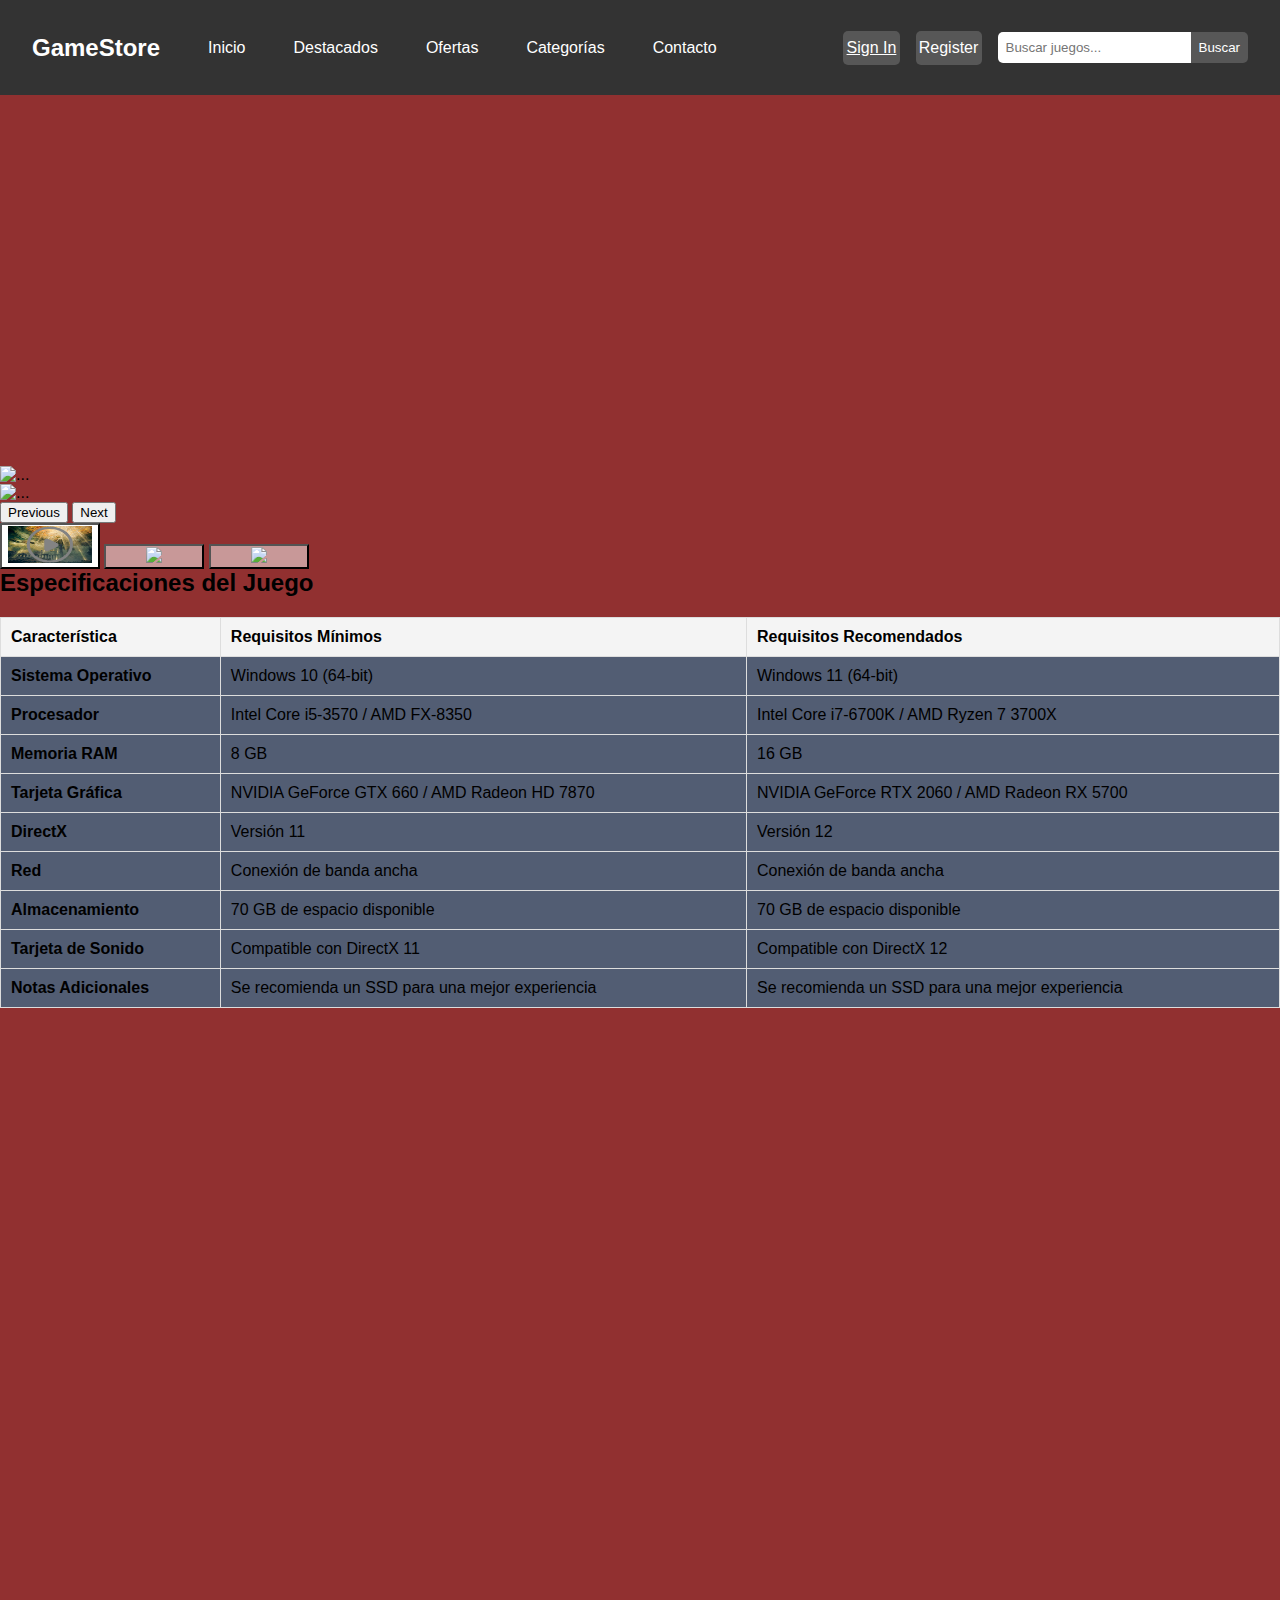
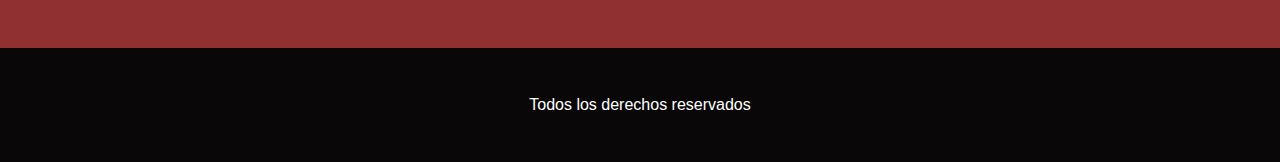
==== Proyecto/eldenring.html @ 04be4300 "Add files via upload" ====
<!DOCTYPE html>
<html lang="en">
<head>
    <meta charset="UTF-8">
    <meta name="viewport" content="width=device-width, initial-scale=1.0">
    <title>Tienda de Videojuegos</title>
    <link rel="stylesheet" href="style.css"> 
    <link rel="stylesheet" href="style-elden.css">
    <!-- Font Awesome -->
<link
href="https://cdnjs.cloudflare.com/ajax/libs/font-awesome/6.0.0/css/all.min.css"
rel="stylesheet"
/>
<!-- Google Fonts -->
<link
href="https://fonts.googleapis.com/css?family=Roboto:300,400,500,700&display=swap"
rel="stylesheet"
/>
<!-- MDB -->
<link
href="https://cdnjs.cloudflare.com/ajax/libs/mdb-ui-kit/7.3.0/mdb.min.css"
rel="stylesheet"
/>
</head>
<body data-mdb-theme="dark">
    <header>
        <nav class="nav-bar">
        <div class="logo">GameStore</div>
        <ul class="nav-links">
            <li><a href="./index.html">Inicio</a></li>
            <li><a href="#nuevos-lanzamientos">Destacados</a></li>
            <li><a href="#ofertas">Ofertas</a></li>
            <li><a href="#categorias">Categorías</a></li>
            <li><a href="#contacto">Contacto</a></li>
        </ul>
        <div class="auth-links">
                <a href="./signin.html" class="auth-button" id="underline">Sign In</li>
                <a href="" class="auth-button">Register</a>
        </div>
        
        <div class="search-bar">
            <input type="text" placeholder="Buscar juegos...">
            <button>Buscar</button>
        </div>
    </nav>
    </header>
    
<div class="container-imagenes">
<!-- Carousel wrapper -->
<div id="carouselMDExample" data-mdb-carousel-init class="carousel slide carousel-fade" data-mdb-ride="carousel">
    <!-- Slides -->
    <div class="carousel-inner mb-5 shadow-1-strong rounded-3">
      <div class="carousel-item active">
        <!-- <video src="./img/Y2meta.app-PRIMER TRÁILER DE ELDEN RING_ SHADOW OF THE ERDTREE y fecha de lanzamiento-(1080p60).mp4"  controls muted autoplay class="d-block w-100" alt="..."> -->
          <iframe width="560" height="367"  src="https://www.youtube.com/embed/NjUPczB0GmY?si=U42CEO4Km5qbpQ8w" frameborder="0" allow="accelerometer; autoplay; clipboard-write; encrypted-media; gyroscope; picture-in-picture; web-share" referrerpolicy="strict-origin-when-cross-origin" allowfullscreen muted class="d-block w-100" ></iframe>
      </div>
      <div class="carousel-item">
        <img src="https://mdbcdn.b-cdn.net/img/Photos/Slides/img%20(121).webp" class="d-block w-100"
          alt="..." />
      </div>
      <div class="carousel-item">
        <img src="https://mdbcdn.b-cdn.net/img/Photos/Slides/img%20(31).webp" class="d-block w-100" alt="..." />
      </div>
    </div>
    <!-- Slides -->
  
    <!-- Controls -->
    <button data-mdb-button-init class="carousel-control-prev" type="button" data-mdb-target="#carouselMDExample"
      data-mdb-slide="prev">
      <span class="carousel-control-prev-icon" aria-hidden="true"></span>
      <span class="visually-hidden">Previous</span>
    </button>
    <button data-mdb-button-init class="carousel-control-next" type="button" data-mdb-target="#carouselMDExample"
      data-mdb-slide="next">
      <span class="carousel-control-next-icon" aria-hidden="true"></span>
      <span class="visually-hidden">Next</span>
    </button>
    <!-- Controls -->
  
    <!-- Thumbnails -->
    <div class="carousel-indicators" style="margin-bottom: -20px;">
      <button  type="button" data-mdb-button-init data-mdb-target="#carouselMDExample" data-mdb-slide-to="0" class="active"
        aria-current="true" aria-label="Slide 1" style="width: 100px;">
        <img class="d-block w-100 shadow-1-strong rounded"
          src="./img/eldenthumbnail1.png" class="img-fluid" />
      </button>
      <button  type="button" data-mdb-button-init data-mdb-target="#carouselMDExample" data-mdb-slide-to="1" aria-label="Slide 2"
        style="width: 100px;">
        <img class="d-block w-100 shadow-1-strong rounded"
          src="https://mdbcdn.b-cdn.net/img/Photos/Others/Carousel-thumbs/img%20(121).webp" class="img-fluid" />
      </button>
      <button  type="button" data-mdb-button-init data-mdb-target="#carouselMDExample" data-mdb-slide-to="2" aria-label="Slide 3"
        style="width: 100px;">
        <img class="d-block w-100 shadow-1-strong rounded"
          src="https://mdbcdn.b-cdn.net/img/Photos/Others/Carousel-thumbs/img%20(31).webp" class="img-fluid" />
      </button>
    </div>
    <!-- Thumbnails -->
  </div>
</div>





    <h2>Especificaciones del Juego</h2>
    <table>
        <thead>
            <tr>
                <th>Característica</th>
                <th>Requisitos Mínimos</th>
                <th>Requisitos Recomendados</th>
            </tr>
        </thead>
        <tbody>
            <tr>
                <td><strong>Sistema Operativo</strong></td>
                <td>Windows 10 (64-bit)</td>
                <td>Windows 11 (64-bit)</td>
            </tr>
            <tr>
                <td><strong>Procesador</strong></td>
                <td>Intel Core i5-3570 / AMD FX-8350</td>
                <td>Intel Core i7-6700K / AMD Ryzen 7 3700X</td>
            </tr>
            <tr>
                <td><strong>Memoria RAM</strong></td>
                <td>8 GB</td>
                <td>16 GB</td>
            </tr>
            <tr>
                <td><strong>Tarjeta Gráfica</strong></td>
                <td>NVIDIA GeForce GTX 660 / AMD Radeon HD 7870</td>
                <td>NVIDIA GeForce RTX 2060 / AMD Radeon RX 5700</td>
            </tr>
            <tr>
                <td><strong>DirectX</strong></td>
                <td>Versión 11</td>
                <td>Versión 12</td>
            </tr>
            <tr>
                <td><strong>Red</strong></td>
                <td>Conexión de banda ancha</td>
                <td>Conexión de banda ancha</td>
            </tr>
            <tr>
                <td><strong>Almacenamiento</strong></td>
                <td>70 GB de espacio disponible</td>
                <td>70 GB de espacio disponible</td>
            </tr>
            <tr>
                <td><strong>Tarjeta de Sonido</strong></td>
                <td>Compatible con DirectX 11</td>
                <td>Compatible con DirectX 12</td>
            </tr>
            <tr>
                <td><strong>Notas Adicionales</strong></td>
                <td>Se recomienda un SSD para una mejor experiencia</td>
                <td>Se recomienda un SSD para una mejor experiencia</td>
            </tr>
        </tbody>
    </table>

    <footer class="footer">
        <p>Todos los derechos reservados</p>
    </footer>
    
    


<!-- MDB -->
<script
  type="text/javascript"
  src="https://cdnjs.cloudflare.com/ajax/libs/mdb-ui-kit/7.3.0/mdb.umd.min.js"></script>
</body> 
</html>
---- Proyecto/style.css ----
body {
    margin: 0;
    font-family: Arial, sans-serif;
    background-color:#444;
    background-color: #1b1726;
}

.nav-bar {
    display: flex;
    justify-content: space-between;
    align-items: center;
    background-color: #333;
    padding: 1rem;
}

.nav-bar .logo {
    color: #fff;
    font-size: 1.5rem;
    font-weight: bold;
    margin: 1rem;
}

.nav-bar .nav-links {
    list-style: none;
    display: flex;
    margin: 0;
    padding: 0;
    flex-grow: 1;
    justify-content: flex-start;
}

.nav-bar .nav-links li {
    margin-left: 1rem;
}

.nav-bar .nav-links a {
    color: #fff;
    text-decoration: none;
    padding: 0.5rem 1rem;
    transition: background-color 0.3s;
}

.nav-bar .nav-links a:hover {
    background-color: #575757;
    border-radius: 5px;
}

.nav-bar .search-bar {
    display: flex;
    margin: 1rem;
}

.nav-bar .search-bar input {
    padding: 0.5rem;
    border: none;
    border-radius: 5px 0 0 5px;
}

.nav-bar .search-bar button {
    padding: 0.5rem;
    border: none;
    background-color: #575757;
    color: white;
    border-radius: 0 5px 5px 0;
    cursor: pointer;
    transition: background-color 0.3s;
}

.navbar .search-bar button:hover {
    background-color: #444;
}

/* .register .nav-links a{
    text-align: ;
    text-decoration: none;
} */
.nav-bar .auth-links {
    display: flex;
    align-items: center;
}
.nav-bar .auth-button {
    color:#fff;
    text-decoration: none;
    margin-left: 1rem;
    padding: 0.5rem 0.2rem;
    background-color: #575757;
    border-radius: 5px;
    transition: background-color 0.3s;
    
}
.nav-bar .auth-button:hover{
    background-color: #444;
}
.banner {
    position: relative;
    height: 350px; /* Ajusta la altura según sea necesario */
    overflow: hidden;
    box-shadow: #3a3a3a 0px 5px;
    
}

.banner img {
    background-color:#444 ;
    width: 100%;
    height: 100%;
     /* object-fit: scale-down;  */
}

.banner-content {
    position: absolute;
    bottom: 0;
    left: 0;
    width: 100%;
    padding: 20px;
    box-sizing: border-box;
    display: flex;
    justify-content: space-between;
    align-items: center;
    background-color: rgba(0, 0, 0, 0.5); /* Fondo semi-transparente para el contenido */
    
}

.banner-text-left {
    color: #fff;
    text-align: left;
}

.banner-text-left h1 {
    font-size: 2rem;
    margin: 0;
}

.banner-text-left p {
    font-size: 1rem;
    margin-top: 0.5rem;
}

.banner-button-right button {
    padding: 1rem 2rem;
    border: none;
    background-color: #ff6f61;
    color: white;
    font-size: 1rem;
    cursor: pointer;
    transition: background-color 0.3s;
    border-radius: 5px;
}

.banner-button-right button:hover {
    background-color: #ff3f31;
}
#underline{
    text-decoration: underline;
}
.footer{
    clear: both;
    margin-top: 50%;
    padding: 2rem;
    background-color: #090707;
    color: white;
    text-align: center;
}
.product-content{
   display: grid;
   grid-template-columns: repeat(3,1fr);
   gap:50px;
   justify-items: center;
}
.product-1{
background-color: #2A223A;
}
.product-txt{
    padding: 50px 30px;
}
h3{
    font-size: 20px;
    color: #ffffff;
    margin-bottom: 20px;
}
.price{
    display: flex;
    justify-content: space-between;
    align-items: center;
}
img{
    max-width: 100%;
}
.btn-2{
    display: inline-block;
    padding: 11px 35px;
    border: 2px solid #ff6f61;
    border-radius: 25px;
    margin-right: 25px;
    font-size: 17px;
    color: #FFFFFF;
}
---- Proyecto/style-elden.css ----
body{
    background-color: rgb(145, 48, 48);
}
table{
    width: 100%;
    border-collapse: collapse;
    background-color: rgb(82, 93, 115);
}
th, td{
    padding: 10px;
            text-align: left;
            border: 1px solid #ddd;
}
th{
    background-color: #f4f4f4;
}
.container-imagenes{
    width: 60%;
}
/* Asegúrate de que el fondo del carrusel sea transparente */
:root {
    --mdb-body-bg: transparent;
}
.carousel-inner {
    background: var(--mdb-body-bg) !important;
  }
  .carousel-item {
    background: var(--mdb-body-bg) !important;
  }
  
  /* Ajusta el estilo de los botones de control si es necesario */
  .carousel-control-prev-icon,
  .carousel-control-next-icon {
    filter: invert(100%); /* Esto hará que los iconos sean blancos */
  }
  
  /* Estilos para los indicadores de carrusel si es necesario */
  .carousel-indicators button {
    background-color: rgba(255, 255, 255, 0.5); /* Botones semi-transparentes */
  }
  
  .carousel-indicators button.active {
    background-color: rgba(255, 255, 255, 1); /* Botón activo totalmente blanco */
  }
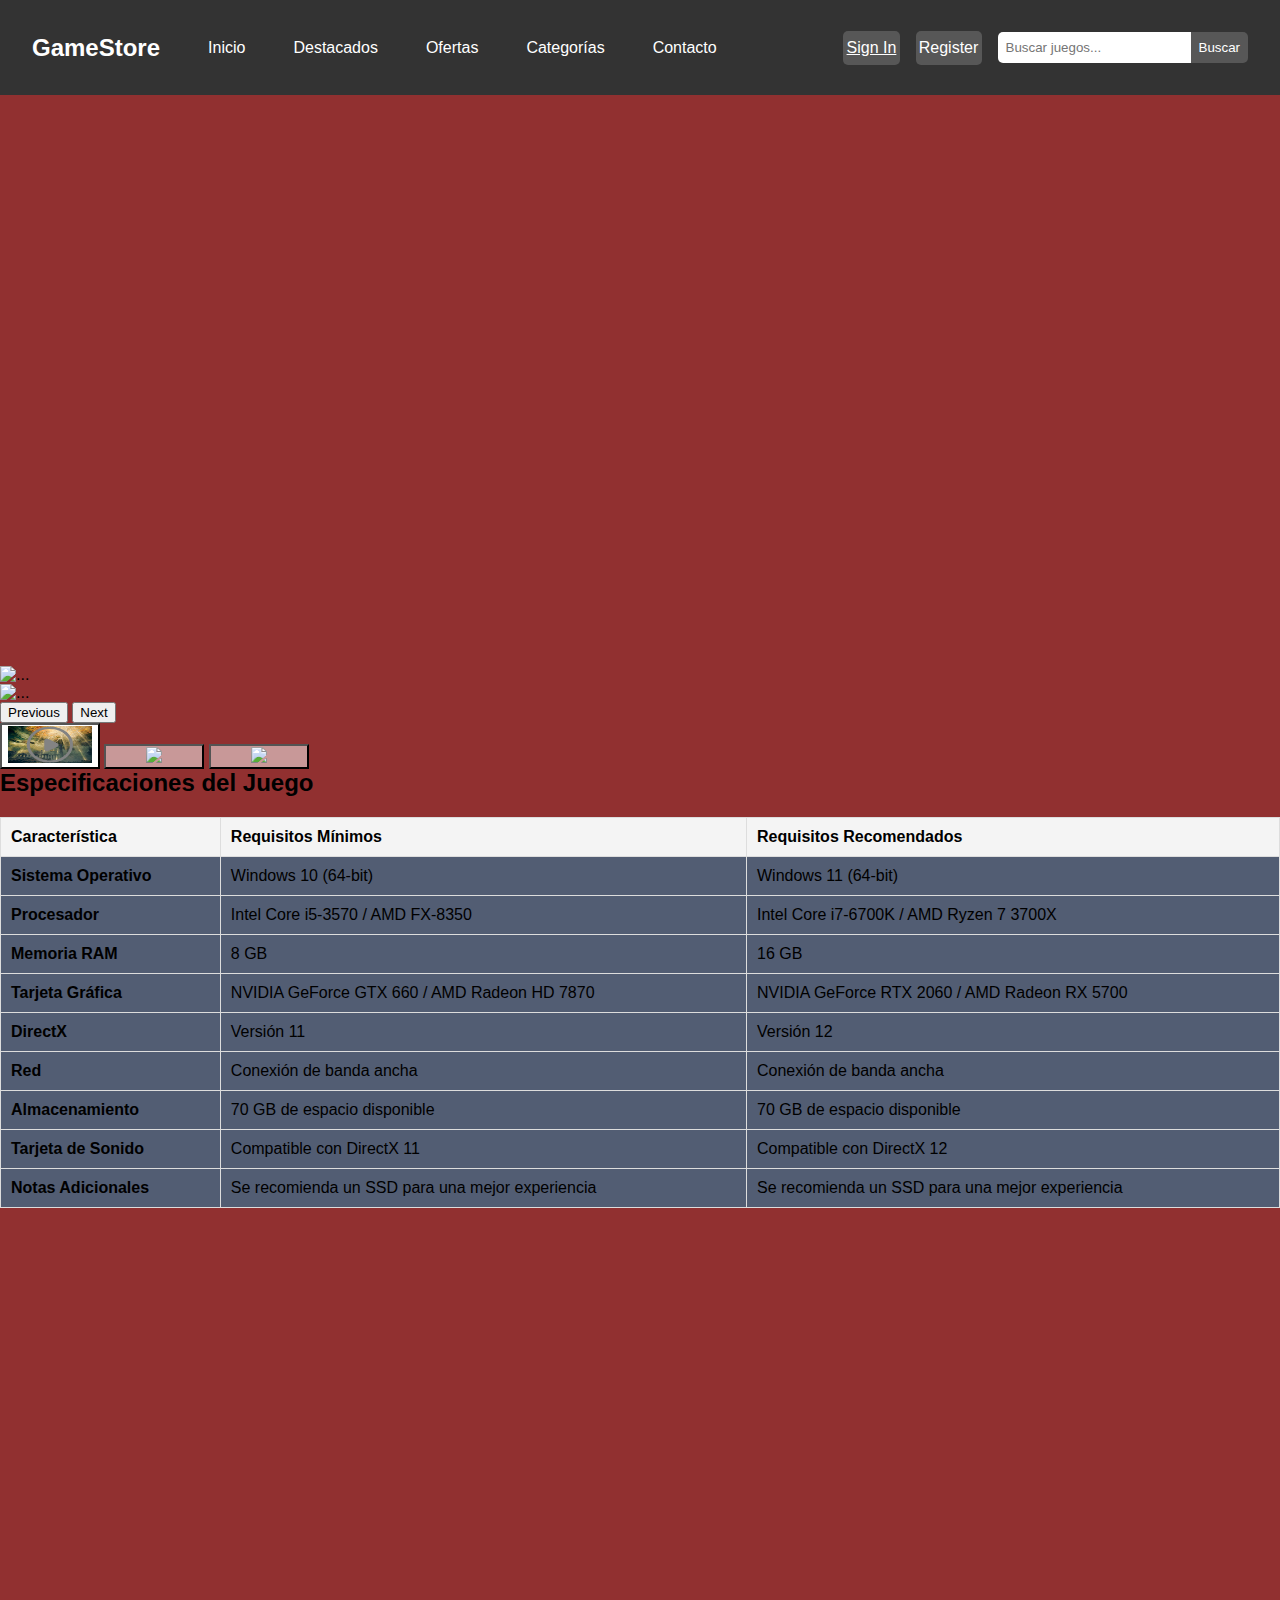
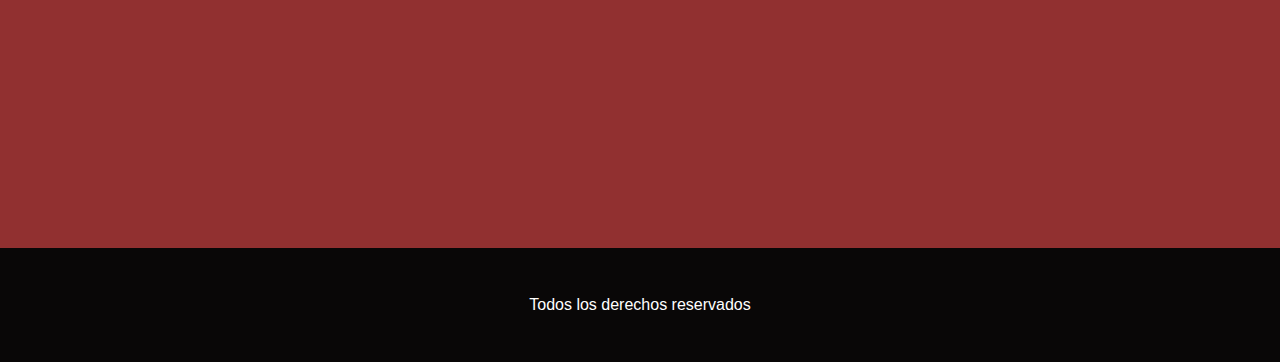
==== commit bca2726d: "Update eldenring.html" ====
--- a/Proyecto/eldenring.html
+++ b/Proyecto/eldenring.html
@@ -52,7 +52,7 @@
     <div class="carousel-inner mb-5 shadow-1-strong rounded-3">
       <div class="carousel-item active">
         <!-- <video src="./img/Y2meta.app-PRIMER TRÁILER DE ELDEN RING_ SHADOW OF THE ERDTREE y fecha de lanzamiento-(1080p60).mp4"  controls muted autoplay class="d-block w-100" alt="..."> -->
-          <iframe width="560" height="367"  src="https://www.youtube.com/embed/NjUPczB0GmY?si=U42CEO4Km5qbpQ8w" frameborder="0" allow="accelerometer; autoplay; clipboard-write; encrypted-media; gyroscope; picture-in-picture; web-share" referrerpolicy="strict-origin-when-cross-origin" allowfullscreen muted class="d-block w-100" ></iframe>
+          <iframe width="560" height="567"  src="https://www.youtube.com/embed/NjUPczB0GmY?si=U42CEO4Km5qbpQ8w" frameborder="0" allow="accelerometer; autoplay; clipboard-write; encrypted-media; gyroscope; picture-in-picture; web-share" referrerpolicy="strict-origin-when-cross-origin" allowfullscreen muted class="d-block w-100" ></iframe>
       </div>
       <div class="carousel-item">
         <img src="https://mdbcdn.b-cdn.net/img/Photos/Slides/img%20(121).webp" class="d-block w-100"
@@ -173,4 +173,4 @@
   type="text/javascript"
   src="https://cdnjs.cloudflare.com/ajax/libs/mdb-ui-kit/7.3.0/mdb.umd.min.js"></script>
 </body> 
-</html>+</html>
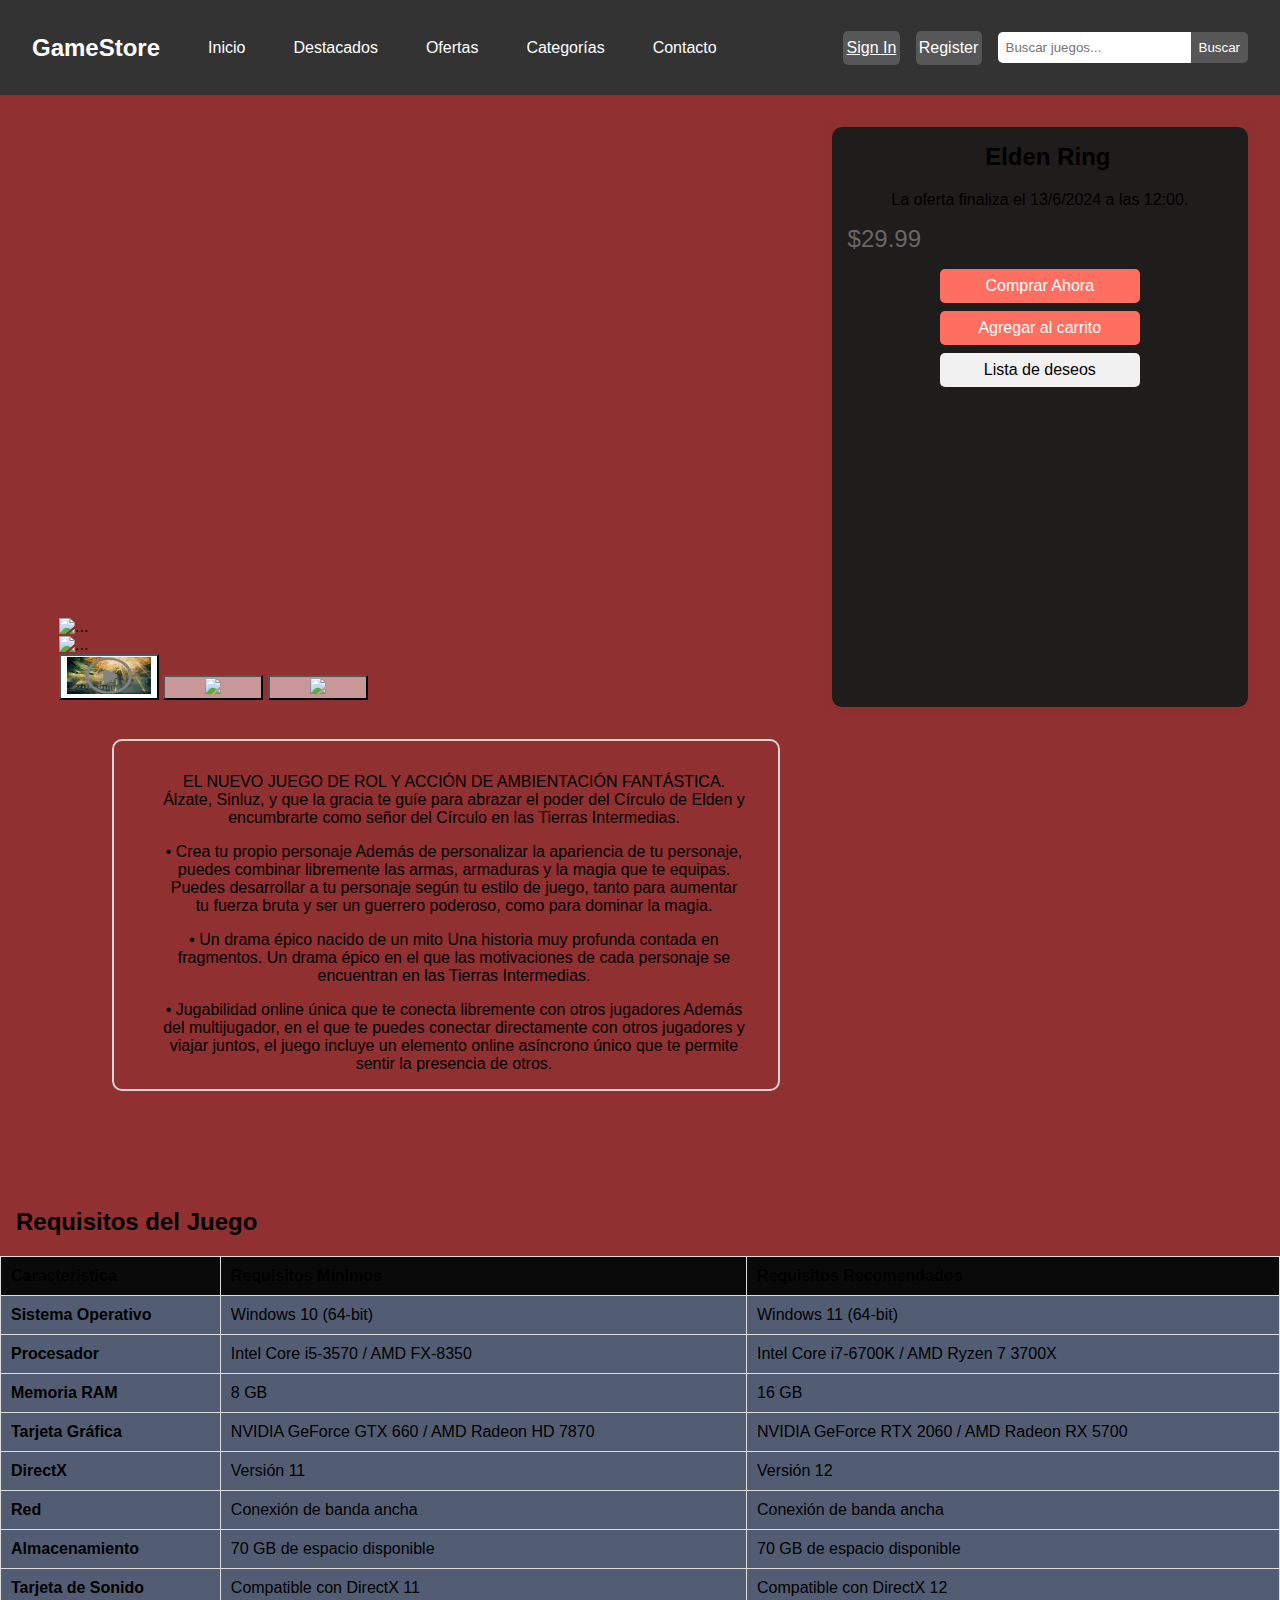
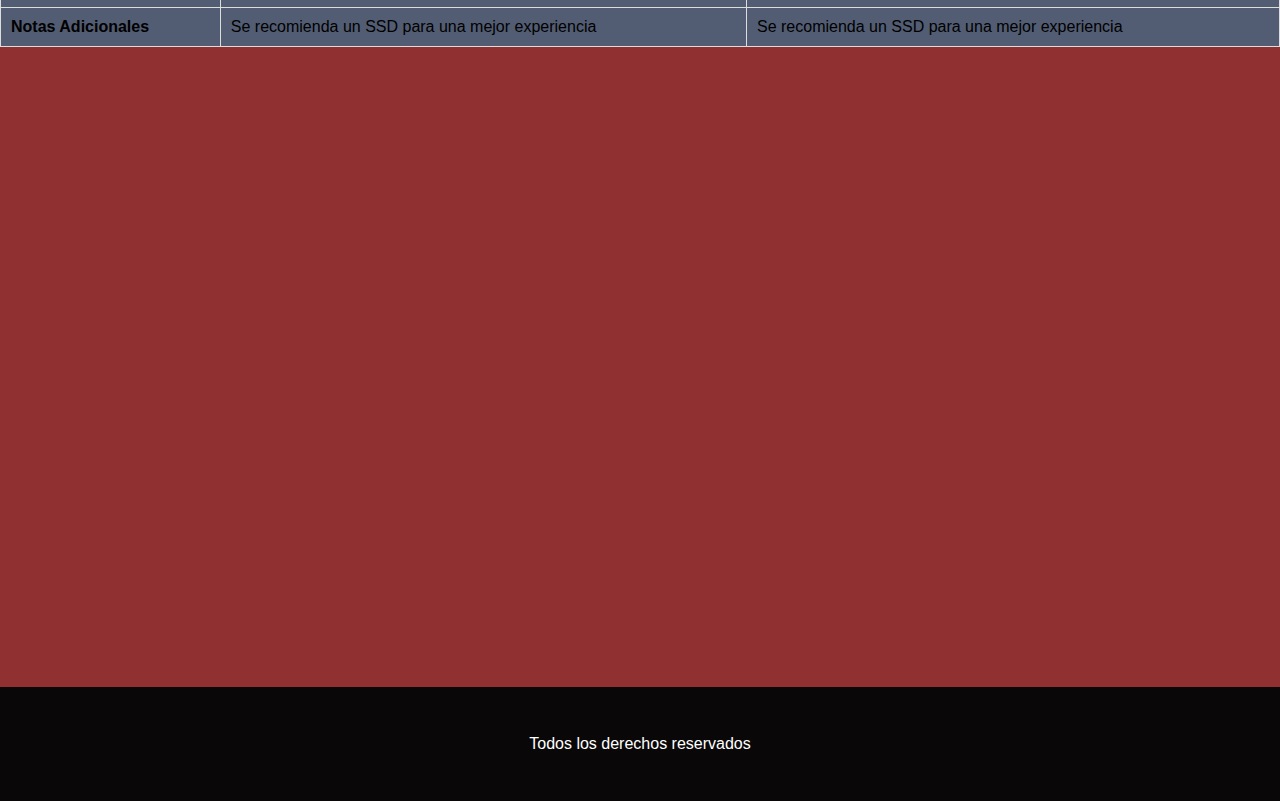
==== commit 63967cf1: "Update eldenring.html" ====
--- a/Proyecto/eldenring.html
+++ b/Proyecto/eldenring.html
@@ -1,71 +1,71 @@
 <!DOCTYPE html>
 <html lang="en">
+
 <head>
-    <meta charset="UTF-8">
-    <meta name="viewport" content="width=device-width, initial-scale=1.0">
-    <title>Tienda de Videojuegos</title>
-    <link rel="stylesheet" href="style.css"> 
-    <link rel="stylesheet" href="style-elden.css">
-    <!-- Font Awesome -->
-<link
-href="https://cdnjs.cloudflare.com/ajax/libs/font-awesome/6.0.0/css/all.min.css"
-rel="stylesheet"
-/>
-<!-- Google Fonts -->
-<link
-href="https://fonts.googleapis.com/css?family=Roboto:300,400,500,700&display=swap"
-rel="stylesheet"
-/>
-<!-- MDB -->
-<link
-href="https://cdnjs.cloudflare.com/ajax/libs/mdb-ui-kit/7.3.0/mdb.min.css"
-rel="stylesheet"
-/>
+  <meta charset="UTF-8">
+  <meta name="viewport" content="width=device-width, initial-scale=1.0">
+  <title>Tienda de Videojuegos</title>
+  <link rel="stylesheet" href="style.css">
+  <link rel="stylesheet" href="style-elden.css">
+  <!-- Font Awesome -->
+  <link href="https://cdnjs.cloudflare.com/ajax/libs/font-awesome/6.0.0/css/all.min.css" rel="stylesheet" />
+  <!-- Google Fonts -->
+  <link href="https://fonts.googleapis.com/css?family=Roboto:300,400,500,700&display=swap" rel="stylesheet" />
+  <!-- MDB -->
+  <link href="https://cdnjs.cloudflare.com/ajax/libs/mdb-ui-kit/7.3.0/mdb.min.css" rel="stylesheet" />
+
 </head>
+
 <body data-mdb-theme="dark">
-    <header>
-        <nav class="nav-bar">
-        <div class="logo">GameStore</div>
-        <ul class="nav-links">
-            <li><a href="./index.html">Inicio</a></li>
-            <li><a href="#nuevos-lanzamientos">Destacados</a></li>
-            <li><a href="#ofertas">Ofertas</a></li>
-            <li><a href="#categorias">Categorías</a></li>
-            <li><a href="#contacto">Contacto</a></li>
-        </ul>
-        <div class="auth-links">
-                <a href="./signin.html" class="auth-button" id="underline">Sign In</li>
-                <a href="" class="auth-button">Register</a>
+  <header>
+    <nav class="nav-bar">
+      <div class="logo">GameStore</div>
+      <ul class="nav-links">
+        <li><a href="./index.html">Inicio</a></li>
+        <li><a href="#nuevos-lanzamientos">Destacados</a></li>
+        <li><a href="#ofertas">Ofertas</a></li>
+        <li><a href="#categorias">Categorías</a></li>
+        <li><a href="#contacto">Contacto</a></li>
+      </ul>
+      <div class="auth-links">
+        <a href="./signin.html" class="auth-button" id="underline">Sign In</li>
+          <a href="" class="auth-button">Register</a>
+      </div>
+
+      <div class="search-bar">
+        <input type="text" placeholder="Buscar juegos...">
+        <button>Buscar</button>
+      </div>
+    </nav>
+  </header>
+  <main class="main-content">
+    <div class="container-imagenes">
+      <!-- Carousel wrapper -->
+      <div id="carouselMDExample" data-mdb-carousel-init class="carousel slide carousel-fade">
+        <!-- Slides -->
+        <div class="carousel-inner mb-5 shadow-1-strong rounded-3">
+          <div class="carousel-item active">
+            <div class="embed-responsive embed-responsive-16by9">
+              <!-- <video src="./img/Y2meta.app-PRIMER TRÁILER DE ELDEN RING_ SHADOW OF THE ERDTREE y fecha de lanzamiento-(1080p60).mp4"  controls muted autoplay class="d-block w-100" alt="..."> -->
+              <iframe width="300" height="460vh" id="iframeId"
+                src="https://www.youtube.com/embed/NjUPczB0GmY?autoplay=1&mute=1" frameborder="0"
+                allow="accelerometer; autoplay; clipboard-write; encrypted-media; gyroscope; picture-in-picture; web-share"
+                referrerpolicy="strict-origin-when-cross-origin" allowfullscreen class="d-block w-100"></iframe>
+            </div>
+          </div>
+          <div class="carousel-item">
+            <img src="https://mdbcdn.b-cdn.net/img/Photos/Slides/img%20(121).webp" class="d-block w-100"
+              class="embed-responsive-item" alt="..." />
+          </div>
+          <div class="carousel-item">
+            <img src="https://mdbcdn.b-cdn.net/img/Photos/Slides/img%20(31).webp" class="d-block w-100"
+              class="embed-responsive-item" alt="..." />
+          </div>
         </div>
-        
-        <div class="search-bar">
-            <input type="text" placeholder="Buscar juegos...">
-            <button>Buscar</button>
-        </div>
-    </nav>
-    </header>
-    
-<div class="container-imagenes">
-<!-- Carousel wrapper -->
-<div id="carouselMDExample" data-mdb-carousel-init class="carousel slide carousel-fade" data-mdb-ride="carousel">
-    <!-- Slides -->
-    <div class="carousel-inner mb-5 shadow-1-strong rounded-3">
-      <div class="carousel-item active">
-        <!-- <video src="./img/Y2meta.app-PRIMER TRÁILER DE ELDEN RING_ SHADOW OF THE ERDTREE y fecha de lanzamiento-(1080p60).mp4"  controls muted autoplay class="d-block w-100" alt="..."> -->
-          <iframe width="560" height="567"  src="https://www.youtube.com/embed/NjUPczB0GmY?si=U42CEO4Km5qbpQ8w" frameborder="0" allow="accelerometer; autoplay; clipboard-write; encrypted-media; gyroscope; picture-in-picture; web-share" referrerpolicy="strict-origin-when-cross-origin" allowfullscreen muted class="d-block w-100" ></iframe>
-      </div>
-      <div class="carousel-item">
-        <img src="https://mdbcdn.b-cdn.net/img/Photos/Slides/img%20(121).webp" class="d-block w-100"
-          alt="..." />
-      </div>
-      <div class="carousel-item">
-        <img src="https://mdbcdn.b-cdn.net/img/Photos/Slides/img%20(31).webp" class="d-block w-100" alt="..." />
-      </div>
-    </div>
-    <!-- Slides -->
-  
-    <!-- Controls -->
-    <button data-mdb-button-init class="carousel-control-prev" type="button" data-mdb-target="#carouselMDExample"
+        <!-- Slides -->
+
+        <!-- Controls -->
+        <!-- <button data-mdb-button-init class="carousel-control-prev" type="button" data-mdb-target="#carouselMDExample"
       data-mdb-slide="prev">
       <span class="carousel-control-prev-icon" aria-hidden="true"></span>
       <span class="visually-hidden">Previous</span>
@@ -74,103 +74,138 @@
       data-mdb-slide="next">
       <span class="carousel-control-next-icon" aria-hidden="true"></span>
       <span class="visually-hidden">Next</span>
-    </button>
-    <!-- Controls -->
-  
-    <!-- Thumbnails -->
-    <div class="carousel-indicators" style="margin-bottom: -20px;">
-      <button  type="button" data-mdb-button-init data-mdb-target="#carouselMDExample" data-mdb-slide-to="0" class="active"
-        aria-current="true" aria-label="Slide 1" style="width: 100px;">
-        <img class="d-block w-100 shadow-1-strong rounded"
-          src="./img/eldenthumbnail1.png" class="img-fluid" />
-      </button>
-      <button  type="button" data-mdb-button-init data-mdb-target="#carouselMDExample" data-mdb-slide-to="1" aria-label="Slide 2"
-        style="width: 100px;">
-        <img class="d-block w-100 shadow-1-strong rounded"
-          src="https://mdbcdn.b-cdn.net/img/Photos/Others/Carousel-thumbs/img%20(121).webp" class="img-fluid" />
-      </button>
-      <button  type="button" data-mdb-button-init data-mdb-target="#carouselMDExample" data-mdb-slide-to="2" aria-label="Slide 3"
-        style="width: 100px;">
-        <img class="d-block w-100 shadow-1-strong rounded"
-          src="https://mdbcdn.b-cdn.net/img/Photos/Others/Carousel-thumbs/img%20(31).webp" class="img-fluid" />
-      </button>
+    </button> -->
+        <!-- Controls -->
+
+        <!-- Thumbnails -->
+        <div class="carousel-indicators" style="margin-bottom: -20px;">
+          <button type="button" data-mdb-button-init data-mdb-target="#carouselMDExample" data-mdb-slide-to="0"
+            class="active" aria-current="true" aria-label="Slide 1" style="width: 100px;">
+            <img class="d-block w-100 shadow-1-strong rounded" src="./img/eldenthumbnail1.png" class="img-fluid" />
+          </button>
+          <button type="button" data-mdb-button-init data-mdb-target="#carouselMDExample" data-mdb-slide-to="1"
+            aria-label="Slide 2" style="width: 100px;">
+            <img class="d-block w-100 shadow-1-strong rounded"
+              src="https://mdbcdn.b-cdn.net/img/Photos/Others/Carousel-thumbs/img%20(121).webp" class="img-fluid" />
+          </button>
+          <button type="button" data-mdb-button-init data-mdb-target="#carouselMDExample" data-mdb-slide-to="2"
+            aria-label="Slide 3" style="width: 100px;">
+            <img class="d-block w-100 shadow-1-strong rounded"
+              src="https://mdbcdn.b-cdn.net/img/Photos/Others/Carousel-thumbs/img%20(31).webp" class="img-fluid" />
+          </button>
+        </div>
+        <!-- Thumbnails -->
+      </div>
     </div>
-    <!-- Thumbnails -->
+    <!-- Caja de compra -->
+    <div class="purchase-box">
+      <h2>Elden Ring</h2>
+      <p>La oferta finaliza el 13/6/2024 a las 12:00.</p>
+      <div class="price">$29.99</div>
+      <div class="divisor-botones">
+        <button class="buy-button">Comprar Ahora</button>
+        <button class="carrito">Agregar al carrito</button>
+        <button class="wishlist">Lista de deseos</button>
+      </div>
+    </div>
+    </div>
+  </main>
+  <div class="c-texto">
+  <div class="container-texto">
+    <p>
+      EL NUEVO JUEGO DE ROL Y ACCIÓN DE AMBIENTACIÓN FANTÁSTICA.
+      Álzate, Sinluz, y que la gracia te guíe para abrazar el poder del Círculo de Elden y encumbrarte como señor del
+      Círculo en las Tierras Intermedias.
+    </p>
+    <p>
+      • Crea tu propio personaje
+      Además de personalizar la apariencia de tu personaje, puedes combinar libremente las armas, armaduras y la magia
+      que te equipas. Puedes desarrollar a tu personaje según tu estilo de juego, tanto para aumentar tu fuerza bruta y
+      ser un guerrero poderoso, como para dominar la magia.
+    </p>
+    <p>
+      • Un drama épico nacido de un mito
+      Una historia muy profunda contada en fragmentos. Un drama épico en el que las motivaciones de cada personaje se
+      encuentran en las Tierras Intermedias.
+
+    </p>
+    <p>
+      • Jugabilidad online única que te conecta libremente con otros jugadores
+      Además del multijugador, en el que te puedes conectar directamente con otros jugadores y viajar juntos, el juego
+      incluye un elemento online asíncrono único que te permite sentir la presencia de otros.
+    </p>
   </div>
 </div>
-
-
-
-
-
-    <h2>Especificaciones del Juego</h2>
-    <table>
-        <thead>
-            <tr>
-                <th>Característica</th>
-                <th>Requisitos Mínimos</th>
-                <th>Requisitos Recomendados</th>
-            </tr>
-        </thead>
-        <tbody>
-            <tr>
-                <td><strong>Sistema Operativo</strong></td>
-                <td>Windows 10 (64-bit)</td>
-                <td>Windows 11 (64-bit)</td>
-            </tr>
-            <tr>
-                <td><strong>Procesador</strong></td>
-                <td>Intel Core i5-3570 / AMD FX-8350</td>
-                <td>Intel Core i7-6700K / AMD Ryzen 7 3700X</td>
-            </tr>
-            <tr>
-                <td><strong>Memoria RAM</strong></td>
-                <td>8 GB</td>
-                <td>16 GB</td>
-            </tr>
-            <tr>
-                <td><strong>Tarjeta Gráfica</strong></td>
-                <td>NVIDIA GeForce GTX 660 / AMD Radeon HD 7870</td>
-                <td>NVIDIA GeForce RTX 2060 / AMD Radeon RX 5700</td>
-            </tr>
-            <tr>
-                <td><strong>DirectX</strong></td>
-                <td>Versión 11</td>
-                <td>Versión 12</td>
-            </tr>
-            <tr>
-                <td><strong>Red</strong></td>
-                <td>Conexión de banda ancha</td>
-                <td>Conexión de banda ancha</td>
-            </tr>
-            <tr>
-                <td><strong>Almacenamiento</strong></td>
-                <td>70 GB de espacio disponible</td>
-                <td>70 GB de espacio disponible</td>
-            </tr>
-            <tr>
-                <td><strong>Tarjeta de Sonido</strong></td>
-                <td>Compatible con DirectX 11</td>
-                <td>Compatible con DirectX 12</td>
-            </tr>
-            <tr>
-                <td><strong>Notas Adicionales</strong></td>
-                <td>Se recomienda un SSD para una mejor experiencia</td>
-                <td>Se recomienda un SSD para una mejor experiencia</td>
-            </tr>
-        </tbody>
-    </table>
-
-    <footer class="footer">
-        <p>Todos los derechos reservados</p>
-    </footer>
-    
-    
-
-
-<!-- MDB -->
-<script
-  type="text/javascript"
-  src="https://cdnjs.cloudflare.com/ajax/libs/mdb-ui-kit/7.3.0/mdb.umd.min.js"></script>
-</body> 
+  <h2>Requisitos del Juego</h2>
+  <table>
+    <thead>
+      <tr>
+        <th>Característica</th>
+        <th>Requisitos Mínimos</th>
+        <th>Requisitos Recomendados</th>
+      </tr>
+    </thead>
+    <tbody>
+      <tr>
+        <td><strong>Sistema Operativo</strong></td>
+        <td>Windows 10 (64-bit)</td>
+        <td>Windows 11 (64-bit)</td>
+      </tr>
+      <tr>
+        <td><strong>Procesador</strong></td>
+        <td>Intel Core i5-3570 / AMD FX-8350</td>
+        <td>Intel Core i7-6700K / AMD Ryzen 7 3700X</td>
+      </tr>
+      <tr>
+        <td><strong>Memoria RAM</strong></td>
+        <td>8 GB</td>
+        <td>16 GB</td>
+      </tr>
+      <tr>
+        <td><strong>Tarjeta Gráfica</strong></td>
+        <td>NVIDIA GeForce GTX 660 / AMD Radeon HD 7870</td>
+        <td>NVIDIA GeForce RTX 2060 / AMD Radeon RX 5700</td>
+      </tr>
+      <tr>
+        <td><strong>DirectX</strong></td>
+        <td>Versión 11</td>
+        <td>Versión 12</td>
+      </tr>
+      <tr>
+        <td><strong>Red</strong></td>
+        <td>Conexión de banda ancha</td>
+        <td>Conexión de banda ancha</td>
+      </tr>
+      <tr>
+        <td><strong>Almacenamiento</strong></td>
+        <td>70 GB de espacio disponible</td>
+        <td>70 GB de espacio disponible</td>
+      </tr>
+      <tr>
+        <td><strong>Tarjeta de Sonido</strong></td>
+        <td>Compatible con DirectX 11</td>
+        <td>Compatible con DirectX 12</td>
+      </tr>
+      <tr>
+        <td><strong>Notas Adicionales</strong></td>
+        <td>Se recomienda un SSD para una mejor experiencia</td>
+        <td>Se recomienda un SSD para una mejor experiencia</td>
+      </tr>
+    </tbody>
+  </table>
+
+  <footer class="footer">
+    <p>Todos los derechos reservados</p>
+  </footer>
+
+
+
+  <script type="text/javascript">
+    myVid = document.getElementById("iframeId");
+    myVid.muted = true;
+  </script>
+  <!-- MDB -->
+  <script type="text/javascript" src="https://cdnjs.cloudflare.com/ajax/libs/mdb-ui-kit/7.3.0/mdb.umd.min.js"></script>
+</body>
+
 </html>
--- a/Proyecto/style-elden.css
+++ b/Proyecto/style-elden.css
@@ -12,10 +12,16 @@
             border: 1px solid #ddd;
 }
 th{
-    background-color: #f4f4f4;
+    background-color: #0a0a0a;
+}
+h2{
+  padding-left: 1rem;
 }
 .container-imagenes{
+    margin: auto;
+    padding: 3vh;
     width: 60%;
+    /* background-color: #ff3f31; */
 }
 /* Asegúrate de que el fondo del carrusel sea transparente */
 :root {
@@ -41,4 +47,128 @@
   
   .carousel-indicators button.active {
     background-color: rgba(255, 255, 255, 1); /* Botón activo totalmente blanco */
-  }+  }
+  .main-content {
+    display: flex;
+    justify-content: space-between;
+    padding: 2rem;
+}
+  .purchase-box {
+    flex: 1; /* La caja de compra ocupa un tercio del espacio */
+    background-color: #1f1c1c;
+    padding: 1rem;
+    border-radius: 10px;
+    box-shadow: 0 0 10px rgba(71, 70, 70, 0.1);
+    margin-left: 1rem;
+    text-align: center;
+    position: relative;
+    z-index: 2; /* Asegura que la caja de compra esté sobre los botones del carrusel */
+}
+
+.purchase-box h2 {
+    margin-top: 0;
+}
+
+.price {
+  font-size: 1.5rem;
+  color: #696666;
+  margin: 1rem 0;
+}
+
+.buy-button, .carrito, .wishlist {
+  padding: 0.5rem 1rem;
+  border: none;
+  background-color: #ff6f61;
+  color: white;
+  font-size: 1rem;
+  cursor: pointer;
+  transition: background-color 0.3s;
+  border-radius: 5px;
+  max-width: 200px; /* Limita el ancho máximo de los botones */
+  width: 100%;
+  margin-bottom: 0.5rem;
+}
+.wishlist{
+  color: black;
+  background-color: #f2f1f1;
+}
+.buy-button:hover {
+  background-color: #ff3f31;
+}
+/* .carrito{
+  padding: 1rem 2rem;
+  border: none;
+  color: white;
+  font-size: 1rem;
+  cursor: pointer;
+  transition: background-color 0.3s;
+  border-radius: 5px;
+  
+} */
+.divisor-botones{
+  
+  display: flex;
+  flex-direction: column;
+  align-items: center;
+}
+/* .carousel-control-prev,
+.carousel-control-next {
+    position: absolute;
+    top: 50%;
+    transform: translateY(-10%);
+    z-index: 1; 
+    background: transparent; 
+    border: none; 
+    padding: 0; 
+    padding: 0; 
+    height: auto; 
+    width: auto; 
+}
+.carousel-control-prev-icon,
+.carousel-control-next-icon {
+    width: 50px; 
+    height: 50px; 
+    background-size: cover;
+} */
+
+.carousel-prev {
+    left: 0;
+}
+
+.carousel-next {
+    right: 0;
+}
+
+.embed-responsive {
+  position: relative;
+  display: block;
+  width: 100%;
+  padding: 0;
+  overflow: hidden;
+  /* padding-bottom: 56.25%;  */
+  /* 16:9 aspect ratio */
+}
+.embed-responsive .embed-responsive-item {
+  position: absolute;
+  top: 0;
+  left: 0;
+  bottom: 0;
+  right: 0;
+  width: 100%;
+  height: 100%;
+  border: 0;
+}
+.container-texto{
+  padding-left: 3rem;
+  border: solid 2px #d9d4d4;
+  border-radius: 10px;
+  margin-bottom: 10%;
+  padding-right: 2rem;
+  max-width: 50%;
+  width: 100%;
+  text-align: center;
+  padding-top: 1rem;
+}
+.c-texto{
+  padding-left: 7rem;
+}
